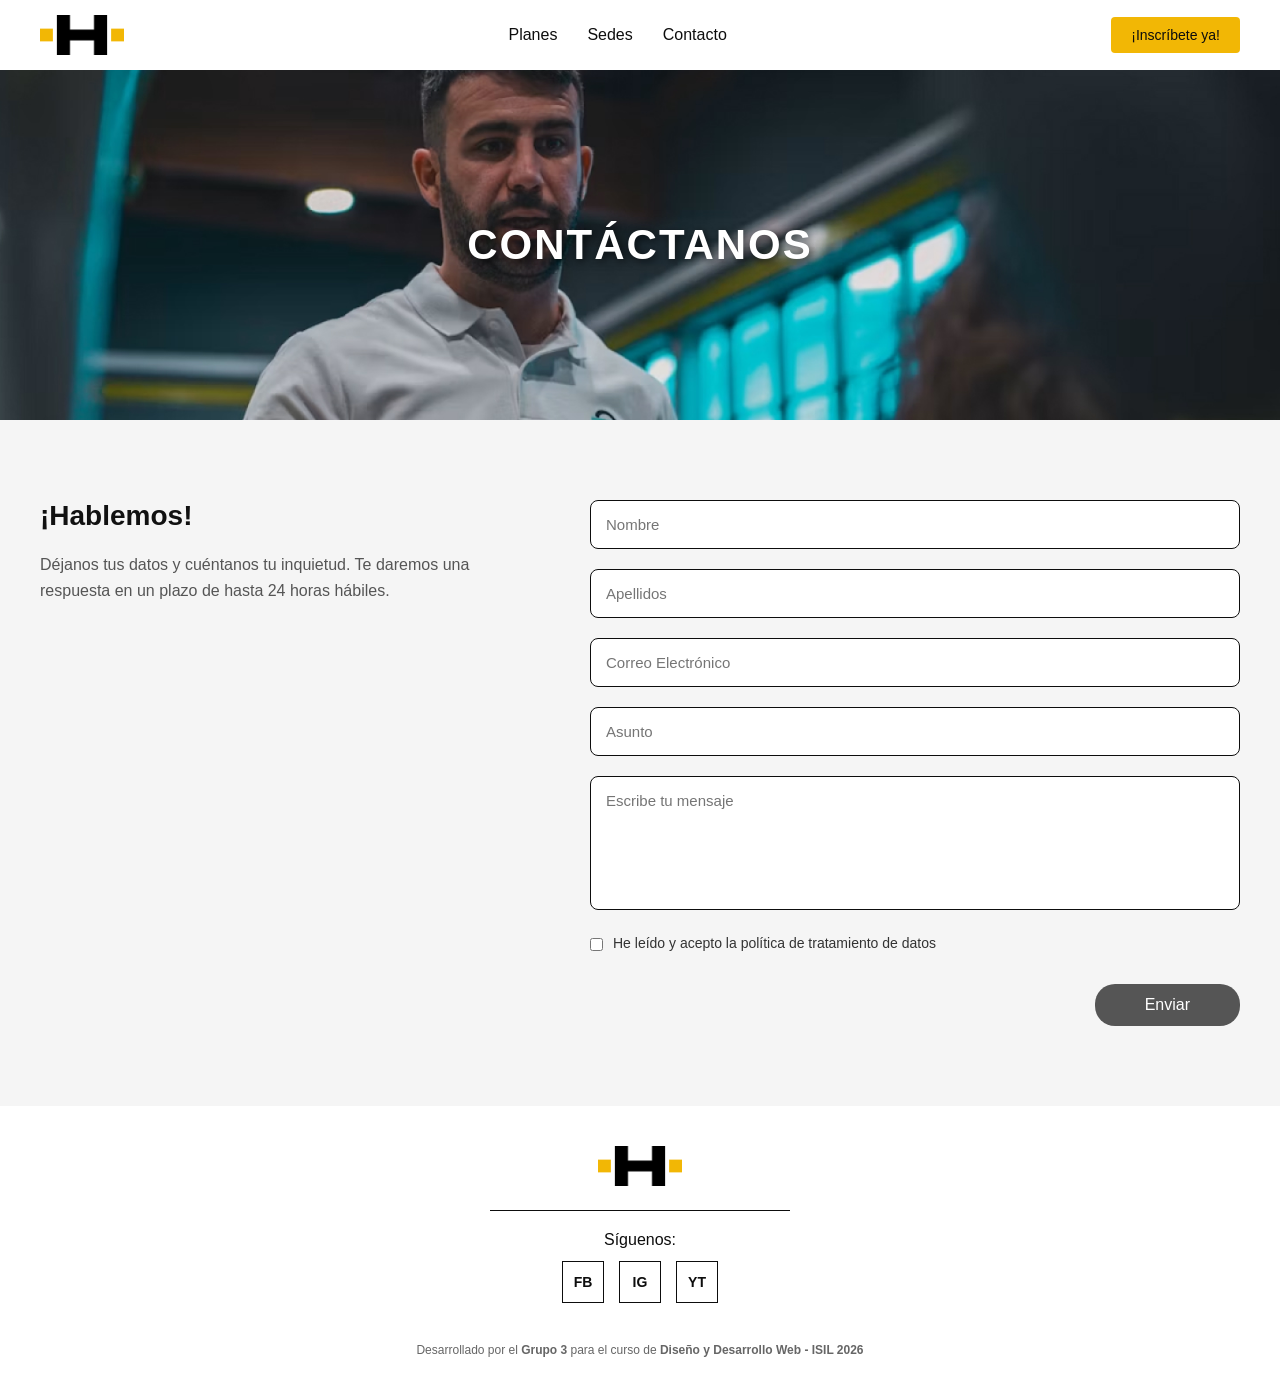
==== contacto.html @ 3a2e7f41 "Add files via upload" ====
<!DOCTYPE html>
<html lang="es">
<head>
    <meta charset="UTF-8">
    <meta name="viewport" content="width=device-width, initial-scale=1.0">
    <title>HERO GYM - Inicio</title>
    <link rel="stylesheet" href="styles/contacto.css">
</head>
<body>
    <header>
        <a class="logo" href="index.html">
            <img src="imagenes/logo.png" alt="HERO GYM">
        </a>
        <nav>
            <a href="planes.html">Planes</a>
            <a href="sedes.html">Sedes</a>
            <a href="contacto.html">Contacto</a>
        </nav>
        <div>
            <a href="#" class="boton">¡Inscríbete ya!</a>
        </div>
    </header>

    <section class="contacto">
        <h1>CONTÁCTANOS</h1>
    </section>

    <!-- SECCIÓN PRINCIPAL: FORMULARIO RESPONSIVO -->
    <section class="seccion-formulario">
        <div class="contenedor-contacto">
            
            <!-- Columna Izquierda: Información de texto -->
            <div class="columna-texto">
                <h2>¡Hablemos!</h2>
                <p>Déjanos tus datos y cuéntanos tu inquietud. Te daremos una respuesta en un plazo de hasta 24 horas hábiles.</p>
            </div>

            <!-- Columna Derecha: El formulario interactivo -->
            <div class="columna-formulario">
                <form action="#" method="POST">
                    
                    <div class="grupo-campo">
                        <input type="text" id="nombre" name="nombre" placeholder="Nombre" required>
                    </div>

                    <div class="grupo-campo">
                        <input type="text" id="apellidos" name="apellidos" placeholder="Apellidos" required>
                    </div>

                    <div class="grupo-campo">
                        <input type="email" id="correo" name="correo" placeholder="Correo Electrónico" required>
                    </div>

                    <div class="grupo-campo">
                        <input type="text" id="asunto" name="asunto" placeholder="Asunto" required>
                    </div>

                    <div class="grupo-campo">
                        <textarea id="mensaje" name="mensaje" placeholder="Escribe tu mensaje" rows="6" required></textarea>
                    </div>

                    <div class="grupo-checkbox">
                        <input type="checkbox" id="politica" name="politica" required>
                        <label for="politica">He leído y acepto la política de tratamiento de datos</label>
                    </div>

                    <div class="grupo-boton">
                        <button type="submit" class="boton-enviar">Enviar</button>
                    </div>

                </form>
            </div>

        </div>
    </section>


    <footer>
        <div class="footer-logo">
            <img src="imagenes/logo.png" alt="HERO GYM">
        </div>
        <hr class="footer-hr">
        
        <div class="social">
            <p>Síguenos:</p>
            <div class="social-iconos">
                <a href="#" class="icono">FB</a>
                <a href="#" class="icono">IG</a>
                <a href="#" class="icono">YT</a>
            </div>
        </div>

        <div class="creditos">
            <p>Desarrollado por el <strong>Grupo 3</strong> para el curso de <strong>Diseño y Desarrollo Web - ISIL 2026</strong></p>
        </div>
    </footer>
</body>
</html>
---- styles/contacto.css ----
* {
    margin: 0;
    padding: 0;
    box-sizing: border-box;
    font-family: Arial, sans-serif;
}

body {
    background-color: #F5F5F5;
    color: #0D0D0D;
}

/** header **/
header {
    display: flex;
    justify-content: space-between;
    align-items: center;
    padding: 15px 40px;
    background-color: #ffffff;
    width: 100%;
    box-shadow: 0 4px 10px rgba(0, 0, 0, 0.1); 
}

.logo img {
    height: 40px;
    width: auto;
    display: block;
}

nav {
    display: flex;
    gap: 30px;
}

nav a {
    text-decoration: none;
    color: #0D0D0D;
    font-size: 16px;
    font-weight: 500;
    transition: color 0.3s;
}

nav a:hover {
    color: #BF9004;
}

.boton{
    display: inline-block;
    background-color: #F2B705;
    color: #0D0D0D;
    padding: 10px 20px;
    text-decoration: none;
    border-radius: 4px;
    font-size: 14px;
    transition: background-color 0.3s;
}

.boton:hover {
    background-color: #BF9004;
}

/** contacto **/
.contacto {
    width: 100%;
    height: 350px;
    display: flex;
    justify-content: center;
    align-items: center;
    background-size: cover;
    background-position: center;
    background-repeat: no-repeat;
    background-image: url('../imagenes/contacto/contacto.jpg');
}

.contacto h1 {
    color: #ffffff;
    font-size: 42px;
    letter-spacing: 2px;
    text-shadow: 2px 2px 8px rgba(0, 0, 0, 0.7);
}


.seccion-formulario {
    padding: 80px 20px;
    display: flex;
    justify-content: center;
    background-color: #F5F5F5;
}

.contenedor-contacto {
    width: 100%;
    max-width: 1200px;
    display: flex;
    justify-content: space-between;
    gap: 50px;
}

.columna-texto {
    flex: 1;
    max-width: 450px;
}

.columna-texto h2 {
    font-size: 28px;
    color: #111111;
    margin-bottom: 20px;
}

.columna-texto p {
    font-size: 16px;
    color: #555555;
    line-height: 1.6;
}

.columna-formulario {
    flex: 1.2;
    max-width: 650px;
}

.grupo-campo {
    margin-bottom: 20px;
}

.grupo-campo input[type="text"],
.grupo-campo input[type="email"],
.grupo-campo textarea {
    width: 100%;
    padding: 15px;
    font-size: 15px;
    border: 1px solid #0D0D0D;
    border-radius: 8px;
    outline: none;
    background-color: #ffffff;
    transition: border-color 0.3s;
}

.grupo-campo input:focus,
.grupo-campo textarea:focus {
    border-color: #888888; 
}

.grupo-campo textarea {
    resize: none;
}

.grupo-checkbox {
    display: flex;
    align-items: flex-start;
    gap: 10px;
    margin-bottom: 30px;
}

.grupo-checkbox input[type="checkbox"] {
    margin-top: 4px;
    cursor: pointer;
}

.grupo-checkbox label {
    font-size: 14px;
    color: #333333;
    line-height: 1.4;
    cursor: pointer;
}

.grupo-boton {
    display: flex;
    justify-content: flex-end;
}

.boton-enviar {
    background-color: #555555;
    color: #ffffff;
    padding: 12px 50px;
    font-size: 16px;
    border: none;
    border-radius: 20px;
    cursor: pointer;
    transition: background-color 0.3s;
}

.boton-enviar:hover {
    background-color: #0D0D0D;
}

/** footer **/
footer {
    background-color: #FFF;
    padding: 40px 20px 20px 20px;
    text-align: center;
}

.footer-logo img {
    height: 40px;
    width: auto;
    margin-bottom: 20px;
}

.footer-hr {
    width: 100%;
    max-width: 300px;
    margin: 0 auto 20px auto;
    border: 0;
    border-top: 1px solid #0D0D0D;
}

.social {
    margin-bottom: 40px;
}

.social p {
    margin-bottom: 12px;
    font-size: 16px;
}

.social-iconos {
    display: flex;
    justify-content: center;
    gap: 15px;
}

.icono {
    display: flex;
    justify-content: center;
    align-items: center;
    width: 42px;
    height: 42px;
    border: 1px solid #0D0D0D;
    text-decoration: none;
    color: #0D0D0D;
    font-size: 14px;
    font-weight: bold;
    transition: background-color 0.3s, color 0.3s;
}

.icono:hover {
    background-color: #0D0D0D;
    color: #ffffff;
}

.creditos {
    font-size: 12px;
    color: #666666;
    margin-top: 20px;
}

/** responsive **/
@media (max-width: 960px) {
    header {
        flex-direction: column;
        gap: 30px;
        padding: 15px;
    }

    nav {
        flex-direction: column;
        align-items: center;
        gap: 12px;
    }

    .seccion-hero-contacto {
        height: 250px;
    }

    .seccion-hero-contacto h1 {
        font-size: 32px;
    }

    .contenedor-contacto {
        flex-direction: column; 
        gap: 40px;
    }

    .columna-texto, 
    .columna-formulario {
        max-width: 100%;
    }

    .boton-enviar {
        width: 100%;
        text-align: center;
    }
}
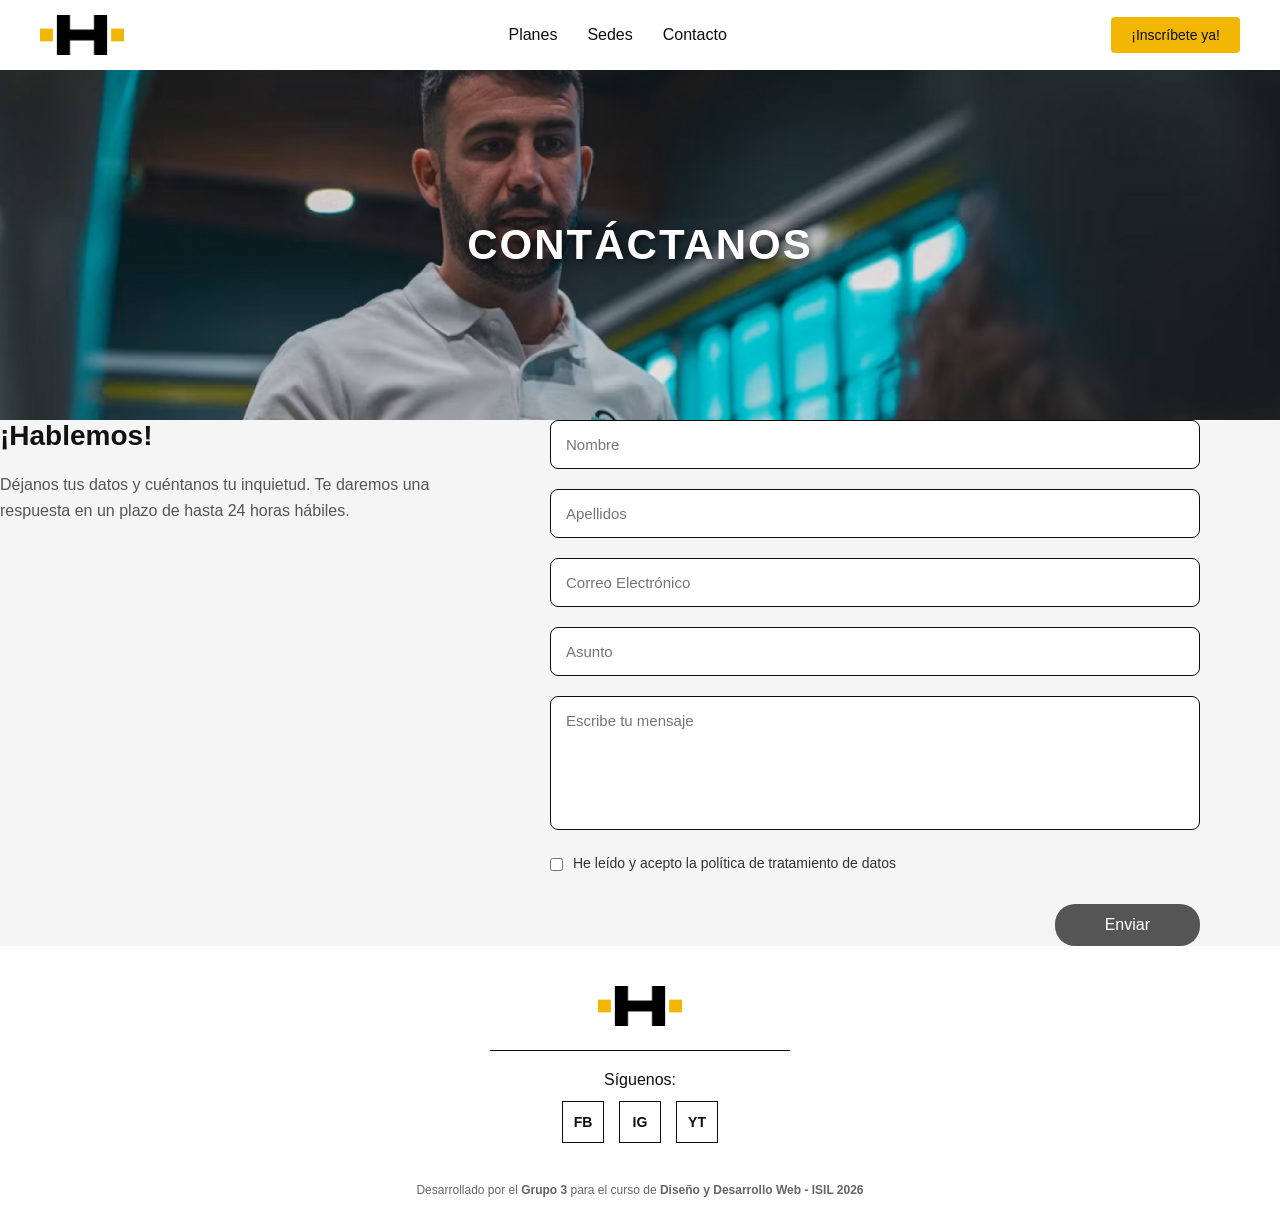
==== commit 77e6da54: "Refactor contact form section in contacto.html" ====
--- a/contacto.html
+++ b/contacto.html
@@ -25,55 +25,40 @@
         <h1>CONTÁCTANOS</h1>
     </section>
 
-    <!-- SECCIÓN PRINCIPAL: FORMULARIO RESPONSIVO -->
-    <section class="seccion-formulario">
+    <section class="formulario">
         <div class="contenedor-contacto">
-            
-            <!-- Columna Izquierda: Información de texto -->
             <div class="columna-texto">
                 <h2>¡Hablemos!</h2>
                 <p>Déjanos tus datos y cuéntanos tu inquietud. Te daremos una respuesta en un plazo de hasta 24 horas hábiles.</p>
             </div>
-
-            <!-- Columna Derecha: El formulario interactivo -->
             <div class="columna-formulario">
                 <form action="#" method="POST">
-                    
                     <div class="grupo-campo">
                         <input type="text" id="nombre" name="nombre" placeholder="Nombre" required>
                     </div>
-
                     <div class="grupo-campo">
                         <input type="text" id="apellidos" name="apellidos" placeholder="Apellidos" required>
                     </div>
-
                     <div class="grupo-campo">
                         <input type="email" id="correo" name="correo" placeholder="Correo Electrónico" required>
                     </div>
-
                     <div class="grupo-campo">
                         <input type="text" id="asunto" name="asunto" placeholder="Asunto" required>
                     </div>
-
                     <div class="grupo-campo">
                         <textarea id="mensaje" name="mensaje" placeholder="Escribe tu mensaje" rows="6" required></textarea>
                     </div>
-
                     <div class="grupo-checkbox">
                         <input type="checkbox" id="politica" name="politica" required>
                         <label for="politica">He leído y acepto la política de tratamiento de datos</label>
                     </div>
-
                     <div class="grupo-boton">
                         <button type="submit" class="boton-enviar">Enviar</button>
                     </div>
-
                 </form>
             </div>
-
         </div>
     </section>
-
 
     <footer>
         <div class="footer-logo">
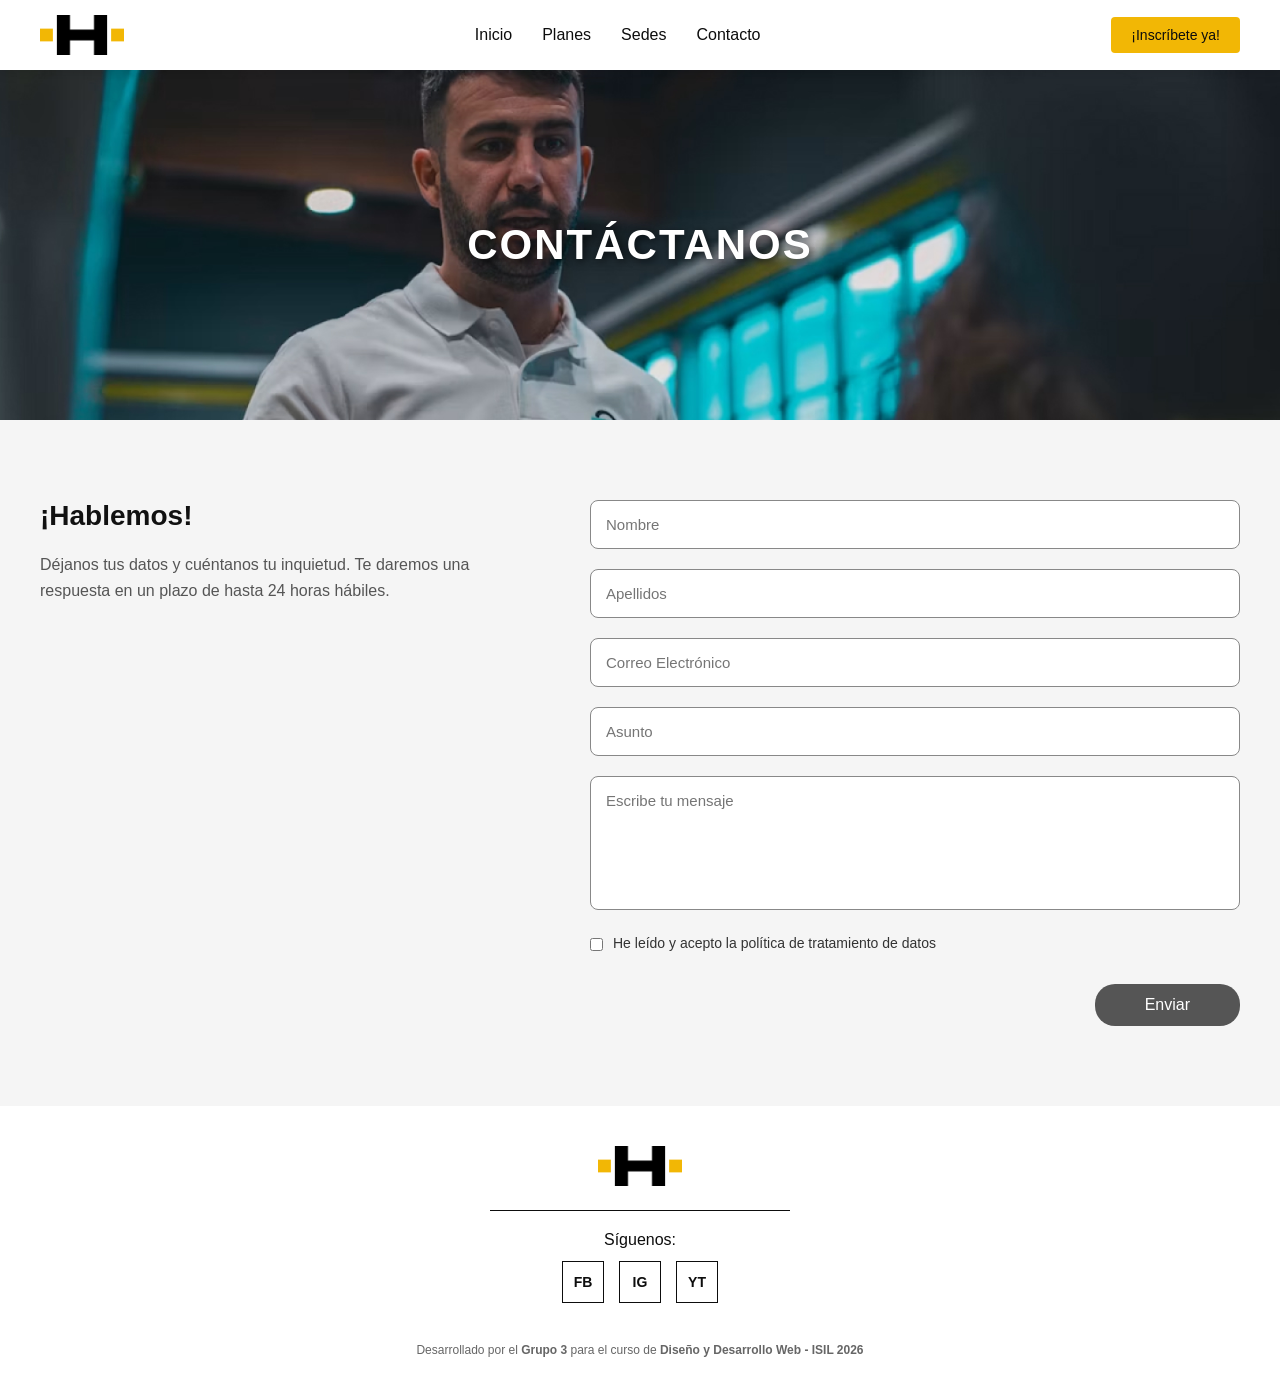
==== commit f965a190: "Add files via upload" ====
--- a/contacto.html
+++ b/contacto.html
@@ -5,20 +5,22 @@
     <meta name="viewport" content="width=device-width, initial-scale=1.0">
     <title>HERO GYM - Inicio</title>
     <link rel="stylesheet" href="styles/contacto.css">
+    <script src="scripts/jquery.min.js"></script>
 </head>
 <body>
     <header>
         <a class="logo" href="index.html">
             <img src="imagenes/logo.png" alt="HERO GYM">
         </a>
-        <nav>
+        <div class="menu-toggle">☰</div>
+        <nav class="menu">
+            <a href="index.html">Inicio</a>
             <a href="planes.html">Planes</a>
             <a href="sedes.html">Sedes</a>
             <a href="contacto.html">Contacto</a>
+            <a href="#inscribete" class="boton boton-movil">¡Inscríbete ya!</a>
         </nav>
-        <div>
-            <a href="#" class="boton">¡Inscríbete ya!</a>
-        </div>
+        <a href="#inscribete" class="boton boton-escritorio">¡Inscríbete ya!</a>
     </header>
 
     <section class="contacto">
@@ -32,7 +34,7 @@
                 <p>Déjanos tus datos y cuéntanos tu inquietud. Te daremos una respuesta en un plazo de hasta 24 horas hábiles.</p>
             </div>
             <div class="columna-formulario">
-                <form action="#" method="POST">
+                <form action="#" method="POST" id="contacto">
                     <div class="grupo-campo">
                         <input type="text" id="nombre" name="nombre" placeholder="Nombre" required>
                     </div>
@@ -79,5 +81,12 @@
             <p>Desarrollado por el <strong>Grupo 3</strong> para el curso de <strong>Diseño y Desarrollo Web - ISIL 2026</strong></p>
         </div>
     </footer>
+<script>
+$(function(){
+    $(".menu-toggle").click(function(){
+        $(".menu").toggleClass("activo");
+    });
+});
+</script>
 </body>
-</html>
+</html>
--- a/styles/contacto.css
+++ b/styles/contacto.css
@@ -17,22 +17,22 @@
     align-items: center;
     padding: 15px 40px;
     background-color: #ffffff;
-    width: 100%;
+    position: relative;
     box-shadow: 0 4px 10px rgba(0, 0, 0, 0.1); 
 }
 
 .logo img {
     height: 40px;
-    width: auto;
     display: block;
 }
 
-nav {
+.menu {
     display: flex;
     gap: 30px;
-}
-
-nav a {
+    align-items: center;
+}
+
+.menu a {
     text-decoration: none;
     color: #0D0D0D;
     font-size: 16px;
@@ -40,12 +40,11 @@
     transition: color 0.3s;
 }
 
-nav a:hover {
+.menu a:hover {
     color: #BF9004;
 }
 
-.boton{
-    display: inline-block;
+.boton {
     background-color: #F2B705;
     color: #0D0D0D;
     padding: 10px 20px;
@@ -59,6 +58,16 @@
     background-color: #BF9004;
 }
 
+.menu-toggle {
+    display: none;
+    font-size: 32px;
+    cursor: pointer;
+}
+
+.boton-movil {
+    display: none;
+}
+
 /** contacto **/
 .contacto {
     width: 100%;
@@ -80,7 +89,7 @@
 }
 
 
-.seccion-formulario {
+.formulario {
     padding: 80px 20px;
     display: flex;
     justify-content: center;
@@ -127,7 +136,7 @@
     width: 100%;
     padding: 15px;
     font-size: 15px;
-    border: 1px solid #0D0D0D;
+    border: 1px solid #888888;
     border-radius: 8px;
     outline: none;
     background-color: #ffffff;
@@ -136,7 +145,7 @@
 
 .grupo-campo input:focus,
 .grupo-campo textarea:focus {
-    border-color: #888888; 
+    border-color: #0D0D0D;
 }
 
 .grupo-campo textarea {
@@ -246,15 +255,47 @@
 /** responsive **/
 @media (max-width: 960px) {
     header {
+        flex-wrap: wrap;
+    }
+
+    .logo {
+        flex: 1;
+    }
+
+    .boton-escritorio {
+        display: none;
+    }
+
+    .menu-toggle {
+        display: block;
+    }
+
+    .menu {
+        position: absolute;
+        top: 100%;
+        left: 0;
+        width: 100%;
+        background-color: #ffffff;
         flex-direction: column;
-        gap: 30px;
-        padding: 15px;
-    }
-
-    nav {
-        flex-direction: column;
-        align-items: center;
-        gap: 12px;
+        gap: 20px;
+        padding: 25px;
+        transform: translateY(-20px);
+        opacity: 0;
+        visibility: hidden;
+        transition: .35s;
+
+    }
+
+    .menu.activo {
+        transform: translateY(0);
+        opacity: 1;
+        visibility: visible;
+        z-index: 2;
+    }
+
+    .boton-movil{
+        display: inline-block;
+        margin-top: 10px;
     }
 
     .seccion-hero-contacto {
@@ -279,4 +320,4 @@
         width: 100%;
         text-align: center;
     }
-}
+}
